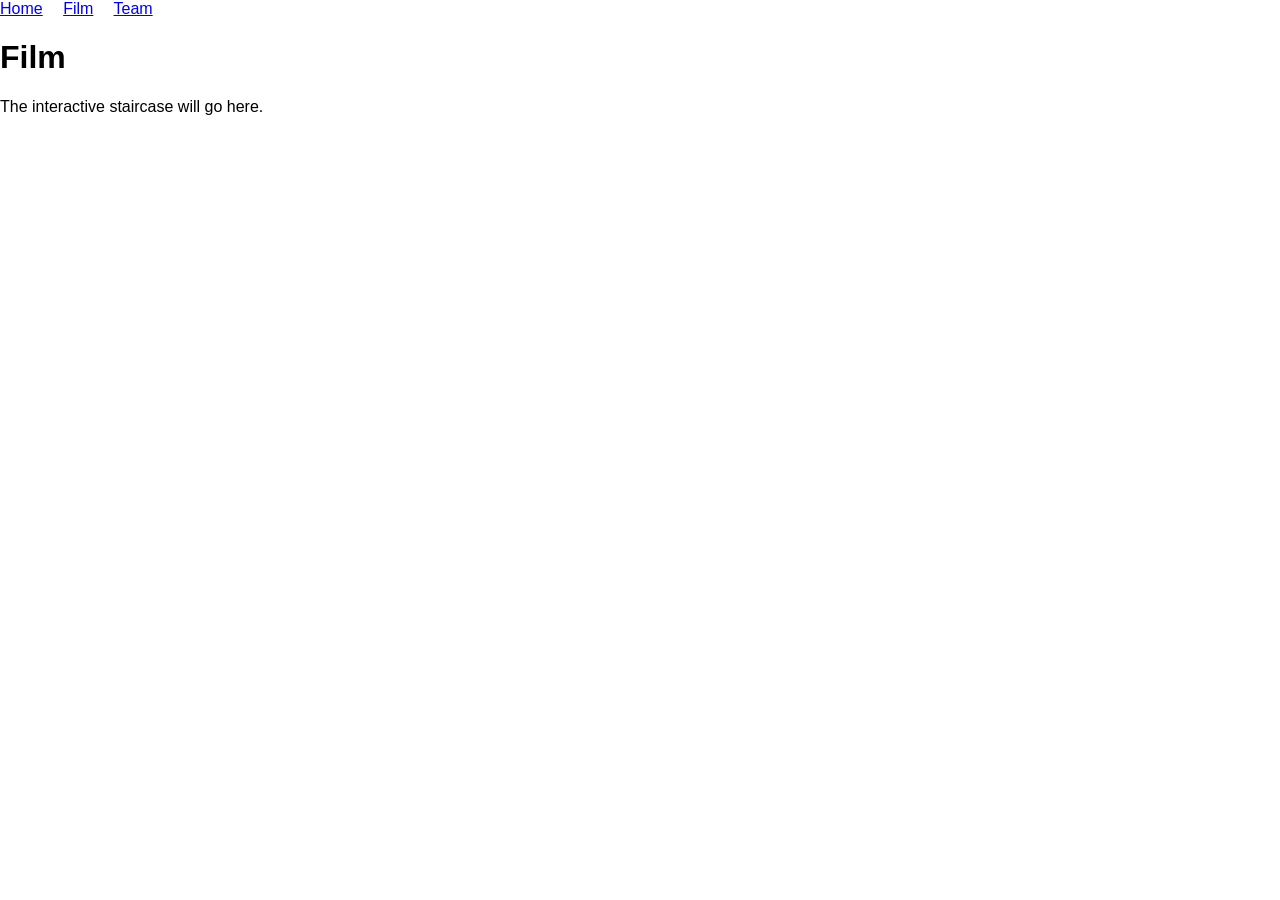
==== film/index.html @ 556e0978 "Initial commit" ====
<!DOCTYPE html>
<html lang="en">
<head>
  <meta charset="UTF-8">
  <title>Film | POV: You're D2 Food</title>
  <link rel="stylesheet" href="../style.css">
</head>
<body>
  <nav class="navbar">
    <a href="../">Home</a>
    <a href="./" class="current">Film</a>
    <a href="../team/">Team</a>
  </nav>

  <h1>Film</h1>
  <p>The interactive staircase will go here.</p>
</body>
</html>
---- style.css ----
/* Step 1: no real styling yet. Just enough to read the page. */
body {
  font-family: Arial, sans-serif;
  margin: 0;
}

.navbar a {
  margin-right: 16px;
}
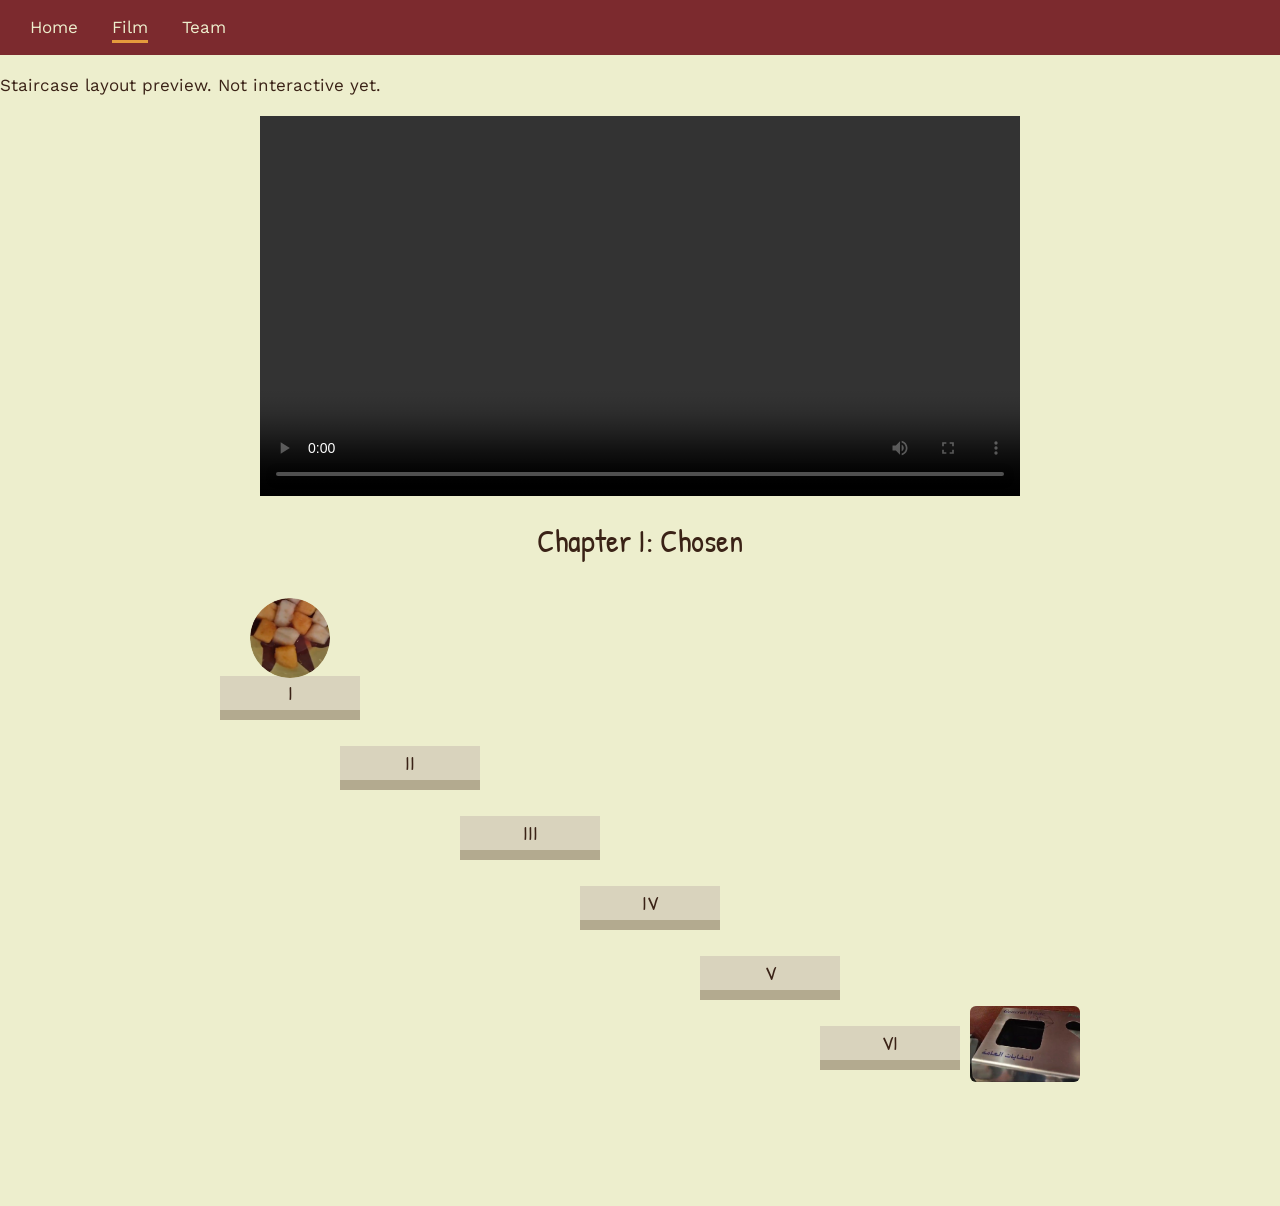
==== commit 40552a35: "Add styling and static staircase layout" ====
--- a/film/index.html
+++ b/film/index.html
@@ -2,17 +2,45 @@
 <html lang="en">
 <head>
   <meta charset="UTF-8">
+  <meta name="viewport" content="width=device-width, initial-scale=1">
   <title>Film | POV: You're D2 Food</title>
+
+  <link rel="preconnect" href="https://fonts.googleapis.com">
+  <link href="https://fonts.googleapis.com/css2?family=Patrick+Hand&family=Work+Sans:wght@400;500&display=swap" rel="stylesheet">
+
   <link rel="stylesheet" href="../style.css">
 </head>
-<body>
+<body class="film-page">
+
   <nav class="navbar">
     <a href="../">Home</a>
     <a href="./" class="current">Film</a>
     <a href="../team/">Team</a>
   </nav>
 
-  <h1>Film</h1>
-  <p>The interactive staircase will go here.</p>
+  <div class="film-intro">
+    <p>Staircase layout preview. Not interactive yet.</p>
+  </div>
+
+  <!-- Plain video tag for now, full native controls, no chapter locking yet -->
+  <div class="video-box">
+    <video src="../assets/film.mp4" controls preload="auto"></video>
+    <p id="chapter-label" class="chapter-label">Chapter I: Chosen</p>
+  </div>
+
+  <!-- Static staircase. The plate's position is hardcoded here for now. -->
+  <div id="stairs" class="stairs">
+    <div class="step" style="left:20px; top:90px;">I</div>
+    <div class="step" style="left:140px; top:160px;">II</div>
+    <div class="step" style="left:260px; top:230px;">III</div>
+    <div class="step" style="left:380px; top:300px;">IV</div>
+    <div class="step" style="left:500px; top:370px;">V</div>
+    <div class="step" style="left:620px; top:440px;">VI</div>
+
+    <img id="bin" class="bin" src="../assets/bin.jpg" alt="The general waste bin at D2">
+    <img id="plate" class="plate" src="../assets/plate.png" alt="A plate of food"
+         style="left: 50px; top: 12px;">
+  </div>
+
 </body>
 </html>
--- a/style.css
+++ b/style.css
@@ -1,9 +1,332 @@
-/* Step 1: no real styling yet. Just enough to read the page. */
+/* =========================================================
+   Colors (all taken from our film):
+   tray red     #7c2a2e   the red trays at D2
+   chocolate    #3a2216   the chocolate sauce (used for text)
+   pistachio    #edeecd   the pistachio sauce (starting background)
+   mango        #e59a3c   the mango pieces
+   steel        #c2c8cd   the steel trash bin (ending background)
+   ========================================================= */
+
+
+/* ---------- Basic page setup ---------- */
 body {
-  font-family: Arial, sans-serif;
   margin: 0;
+  font-family: "Work Sans", Arial, sans-serif;
+  font-size: 17px;
+  line-height: 1.6;
+  color: #3a2216;
+  background-color: #edeecd;
+}
+
+/* Headings use the handwritten font, like the caption in our film */
+h1, h2 {
+  font-family: "Patrick Hand", "Comic Sans MS", cursive;
+  font-weight: normal;
+}
+
+h1 {
+  font-size: 44px;
+}
+
+h2 {
+  font-size: 32px;
+}
+
+
+/* ---------- Navbar ---------- */
+.navbar {
+  background-color: #7c2a2e;
+  padding: 14px 30px;
+  position: relative;
+  z-index: 20;
 }
 
 .navbar a {
-  margin-right: 16px;
-}
+  color: #edeecd;
+  text-decoration: none;
+  margin-right: 28px;
+  font-size: 17px;
+}
+
+.navbar a:hover {
+  text-decoration: underline;
+}
+
+/* The page you are on is marked with a mango underline */
+.navbar a.current {
+  border-bottom: 3px solid #e59a3c;
+  padding-bottom: 3px;
+}
+
+
+/* ---------- Button (used on home and ending screen) ---------- */
+.button {
+  display: inline-block;
+  background-color: #e59a3c;
+  color: #3a2216;
+  font-family: "Work Sans", Arial, sans-serif;
+  font-size: 17px;
+  font-weight: 500;
+  text-decoration: none;
+  padding: 12px 28px;
+  border: none;
+  border-radius: 30px;
+  cursor: pointer;
+}
+
+.button:hover {
+  background-color: #edeecd;
+}
+
+
+/* ---------- Home page ---------- */
+.hero {
+  background-image: url("assets/hero.jpg");
+  background-size: cover;
+  background-position: center;
+  height: 85vh;
+}
+
+/* A see-through dark layer on top of the photo so the white text is readable */
+.hero-dark-layer {
+  background-color: rgba(30, 18, 12, 0.55);
+  height: 100%;
+  text-align: center;
+  padding-top: 22vh;
+  box-sizing: border-box;
+}
+
+.hero-title {
+  color: white;
+  font-size: 80px;
+  margin: 0;
+}
+
+.hero-tagline {
+  color: white;
+  font-size: 20px;
+  font-style: italic;
+  margin-bottom: 36px;
+}
+
+.synopsis {
+  max-width: 620px;
+  margin: 50px auto;
+  padding: 0 24px;
+}
+
+
+/* ---------- Film page ---------- */
+
+/* The background slowly changes color as the plate moves down (see script.js) */
+.film-page {
+  transition: background-color 2s;
+}
+
+/* Ready screen: covers the page until the visitor presses Begin. */
+.intro {
+  position: fixed;
+  top: 0;
+  left: 0;
+  width: 100%;
+  height: 100%;
+  background-color: rgba(20, 14, 12, 0.94);
+  text-align: center;
+  padding-top: 28vh;
+  box-sizing: border-box;
+  opacity: 1;
+  visibility: visible;
+  transition: opacity 1s;
+  z-index: 10;
+}
+
+.intro h1 {
+  color: white;
+  font-size: 56px;
+  margin: 0 0 20px 0;
+}
+
+.intro-rules {
+  color: white;
+  font-size: 18px;
+  margin-bottom: 34px;
+}
+
+/* Added by script.js once the visitor presses Begin */
+.intro.hide {
+  opacity: 0;
+  visibility: hidden;
+}
+
+.video-box {
+  text-align: center;
+  margin: 10px auto 0 auto;
+  max-width: 760px;
+  padding: 0 20px;
+}
+
+.video-box video {
+  width: 100%;
+  background-color: black;
+}
+
+.chapter-label {
+  font-family: "Patrick Hand", "Comic Sans MS", cursive;
+  font-size: 32px;
+  margin: 10px 0 0 0;
+}
+
+.instructions {
+  font-size: 17px;
+  font-weight: 500;
+  color: #7c2a2e;
+  margin-top: 6px;
+}
+
+/* The staircase area. Steps and the plate are placed inside it with left/top. */
+.stairs {
+  position: relative;
+  width: 880px;
+  height: 560px;
+  margin: 20px auto 60px auto;
+}
+
+/* Each step looks like a block of stairs */
+.step {
+  position: absolute;
+  width: 140px;
+  height: 34px;
+  background-color: #d9d3bd;
+  border-bottom: 10px solid #b3aa8f;
+  font-family: "Patrick Hand", "Comic Sans MS", cursive;
+  font-size: 20px;
+  text-align: center;
+  line-height: 34px;
+  transition: opacity 1s;
+}
+
+/* Where each step sits: every step is lower and further right than the last one */
+#step-0 { left: 20px;  top: 90px;  }
+#step-1 { left: 140px; top: 160px; }
+#step-2 { left: 260px; top: 230px; }
+#step-3 { left: 380px; top: 300px; }
+#step-4 { left: 500px; top: 370px; }
+#step-5 { left: 620px; top: 440px; }
+
+/* Step the plate has already left */
+.step.done {
+  opacity: 0.45;
+}
+
+/* Step the plate is on right now */
+.step.current {
+  background-color: #7c2a2e;
+  border-bottom-color: #4f1a1d;
+  color: #edeecd;
+}
+
+/* The trash bin at the bottom of the stairs */
+.bin {
+  position: absolute;
+  left: 770px;
+  top: 420px;
+  width: 110px;
+  border-radius: 6px;
+}
+
+/* The plate the visitor drags */
+.plate {
+  position: absolute;
+  width: 80px;
+  height: 80px;
+  border-radius: 50%;
+  cursor: not-allowed;
+  transition: left 0.4s, top 0.4s, transform 0.8s, opacity 0.8s;
+}
+
+/* When the chapter is over, the plate glows so the visitor knows they can move it */
+.plate.unlocked {
+  cursor: grab;
+  animation: glow 1.4s infinite;
+}
+
+@keyframes glow {
+  0%   { box-shadow: 0 0 0 0 rgba(229, 154, 60, 0.9); }
+  100% { box-shadow: 0 0 0 16px rgba(229, 154, 60, 0); }
+}
+
+/* While dragging, turn the transition off so the plate follows the mouse exactly */
+.plate.dragging {
+  cursor: grabbing;
+  transition: none;
+  animation: none;
+}
+
+/* The plate shrinks and disappears into the bin */
+.plate.thrown-away {
+  transform: scale(0.1);
+  opacity: 0;
+}
+
+/* The ending screen covers everything, but stays invisible until the end */
+.ending {
+  position: fixed;
+  top: 0;
+  left: 0;
+  width: 100%;
+  height: 100%;
+  background-color: rgba(20, 14, 12, 0.94);
+  text-align: center;
+  padding-top: 30vh;
+  box-sizing: border-box;
+  opacity: 0;
+  visibility: hidden;
+  transition: opacity 2s;
+}
+
+.ending.show {
+  opacity: 1;
+  visibility: visible;
+}
+
+.ending-caption {
+  font-family: "Patrick Hand", "Comic Sans MS", cursive;
+  font-size: 56px;
+  line-height: 1.2;
+  color: white;
+  margin-bottom: 40px;
+}
+
+
+/* ---------- Team page ---------- */
+.team {
+  text-align: center;
+  margin-top: 40px;
+}
+
+/* inline-block puts the three members next to each other */
+.member {
+  display: inline-block;
+  margin: 20px 30px;
+}
+
+.member img {
+  width: 170px;
+  height: 170px;
+  border-radius: 50%;
+  object-fit: cover;
+  border: 5px solid #7c2a2e;
+}
+
+.member p {
+  font-family: "Patrick Hand", "Comic Sans MS", cursive;
+  font-size: 26px;
+  margin: 8px 0 0 0;
+}
+
+.credits {
+  max-width: 620px;
+  margin: 40px auto 60px auto;
+  padding: 0 24px;
+  text-align: center;
+}
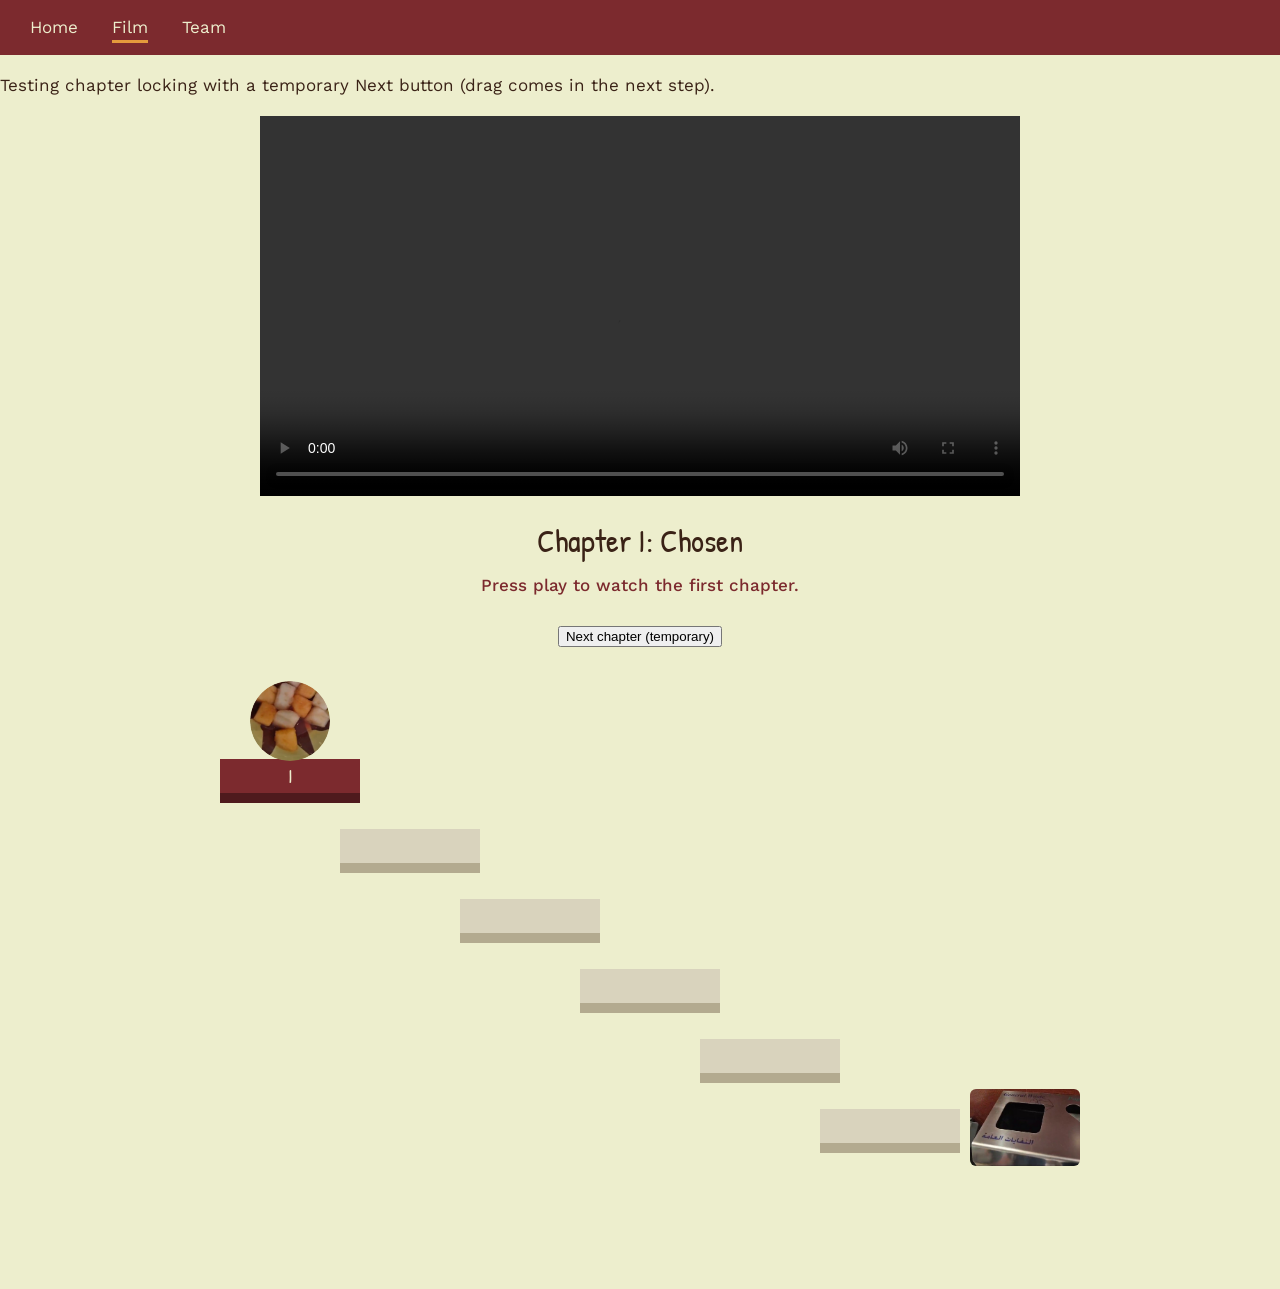
==== commit 92f6f9c5: "Add chapter timing and locking logic" ====
--- a/film/index.html
+++ b/film/index.html
@@ -19,28 +19,29 @@
   </nav>
 
   <div class="film-intro">
-    <p>Staircase layout preview. Not interactive yet.</p>
+    <p>Testing chapter locking with a temporary Next button (drag comes in the next step).</p>
   </div>
 
-  <!-- Plain video tag for now, full native controls, no chapter locking yet -->
   <div class="video-box">
-    <video src="../assets/film.mp4" controls preload="auto"></video>
+    <video id="film" src="../assets/film.mp4" controls preload="auto"></video>
     <p id="chapter-label" class="chapter-label">Chapter I: Chosen</p>
+    <p id="instructions" class="instructions">Press play to watch the first chapter.</p>
+    <!-- Temporary: real dragging replaces this button in the next step -->
+    <button id="next-btn" style="margin-top: 10px;">Next chapter (temporary)</button>
   </div>
 
-  <!-- Static staircase. The plate's position is hardcoded here for now. -->
   <div id="stairs" class="stairs">
-    <div class="step" style="left:20px; top:90px;">I</div>
-    <div class="step" style="left:140px; top:160px;">II</div>
-    <div class="step" style="left:260px; top:230px;">III</div>
-    <div class="step" style="left:380px; top:300px;">IV</div>
-    <div class="step" style="left:500px; top:370px;">V</div>
-    <div class="step" style="left:620px; top:440px;">VI</div>
+    <div class="step" id="step-0"></div>
+    <div class="step" id="step-1"></div>
+    <div class="step" id="step-2"></div>
+    <div class="step" id="step-3"></div>
+    <div class="step" id="step-4"></div>
+    <div class="step" id="step-5"></div>
 
     <img id="bin" class="bin" src="../assets/bin.jpg" alt="The general waste bin at D2">
-    <img id="plate" class="plate" src="../assets/plate.png" alt="A plate of food"
-         style="left: 50px; top: 12px;">
+    <img id="plate" class="plate" src="../assets/plate.png" alt="A plate of food">
   </div>
 
+  <script src="../script.js"></script>
 </body>
 </html>
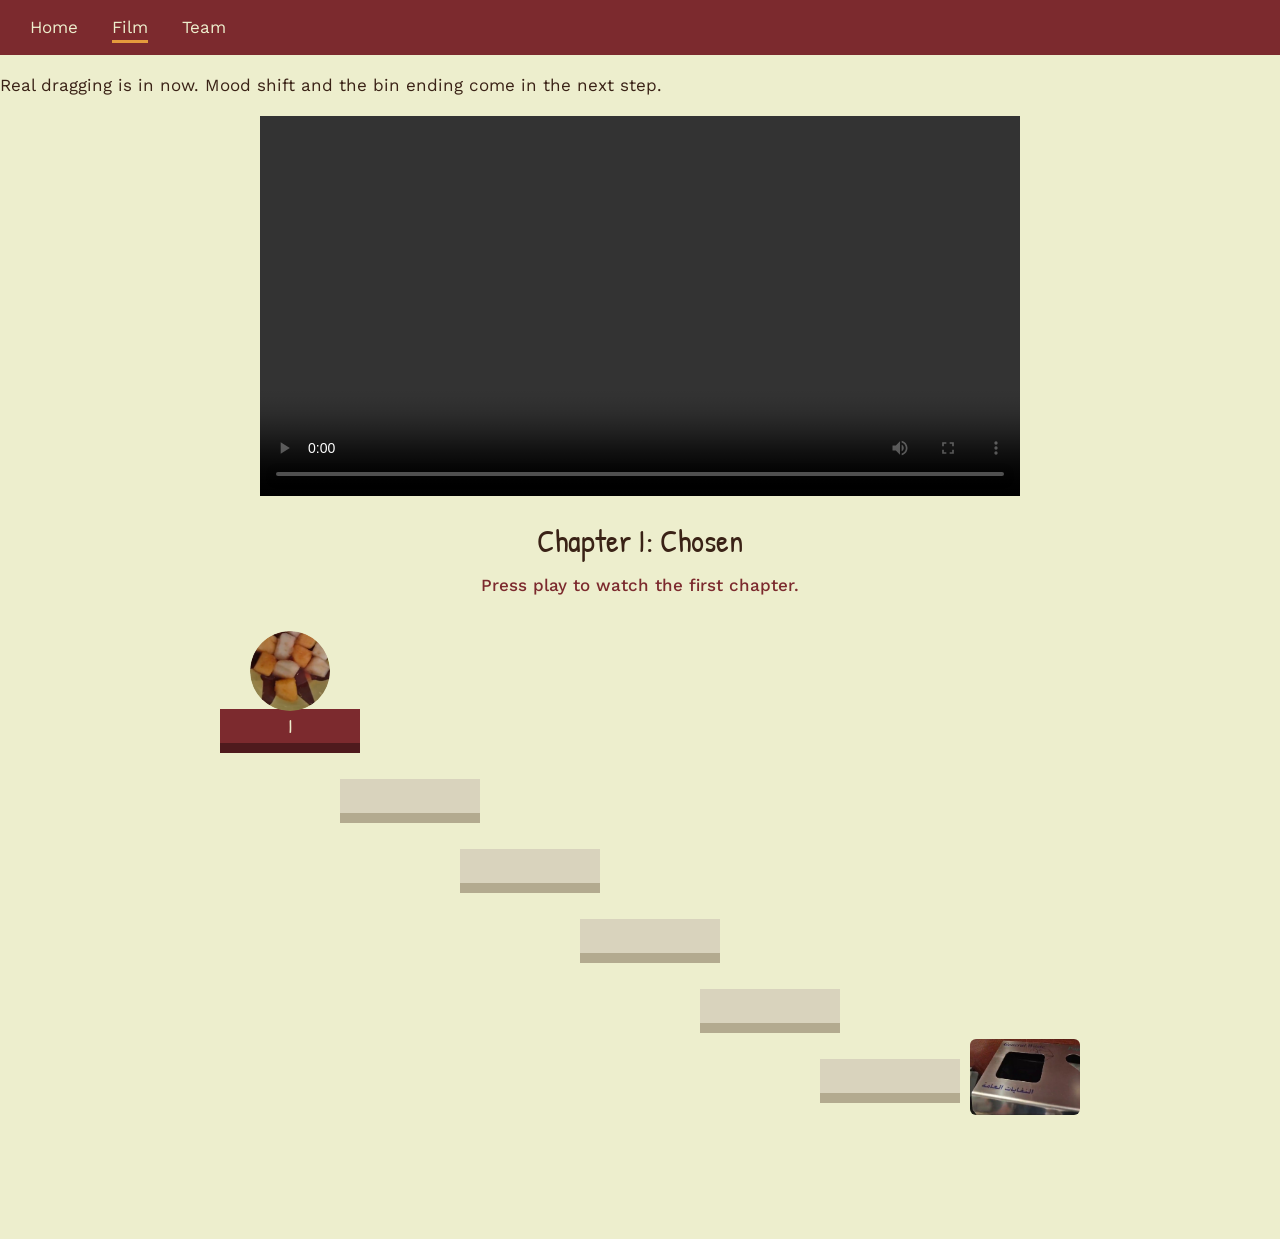
==== commit 8325ad73: "Replace button with draggable plate" ====
--- a/film/index.html
+++ b/film/index.html
@@ -19,15 +19,13 @@
   </nav>
 
   <div class="film-intro">
-    <p>Testing chapter locking with a temporary Next button (drag comes in the next step).</p>
+    <p>Real dragging is in now. Mood shift and the bin ending come in the next step.</p>
   </div>
 
   <div class="video-box">
     <video id="film" src="../assets/film.mp4" controls preload="auto"></video>
     <p id="chapter-label" class="chapter-label">Chapter I: Chosen</p>
     <p id="instructions" class="instructions">Press play to watch the first chapter.</p>
-    <!-- Temporary: real dragging replaces this button in the next step -->
-    <button id="next-btn" style="margin-top: 10px;">Next chapter (temporary)</button>
   </div>
 
   <div id="stairs" class="stairs">
@@ -38,8 +36,8 @@
     <div class="step" id="step-4"></div>
     <div class="step" id="step-5"></div>
 
-    <img id="bin" class="bin" src="../assets/bin.jpg" alt="The general waste bin at D2">
-    <img id="plate" class="plate" src="../assets/plate.png" alt="A plate of food">
+    <img id="bin" class="bin" src="../assets/bin.jpg" alt="The general waste bin at D2" draggable="false">
+    <img id="plate" class="plate" src="../assets/plate.png" alt="A plate of food" draggable="false">
   </div>
 
   <script src="../script.js"></script>
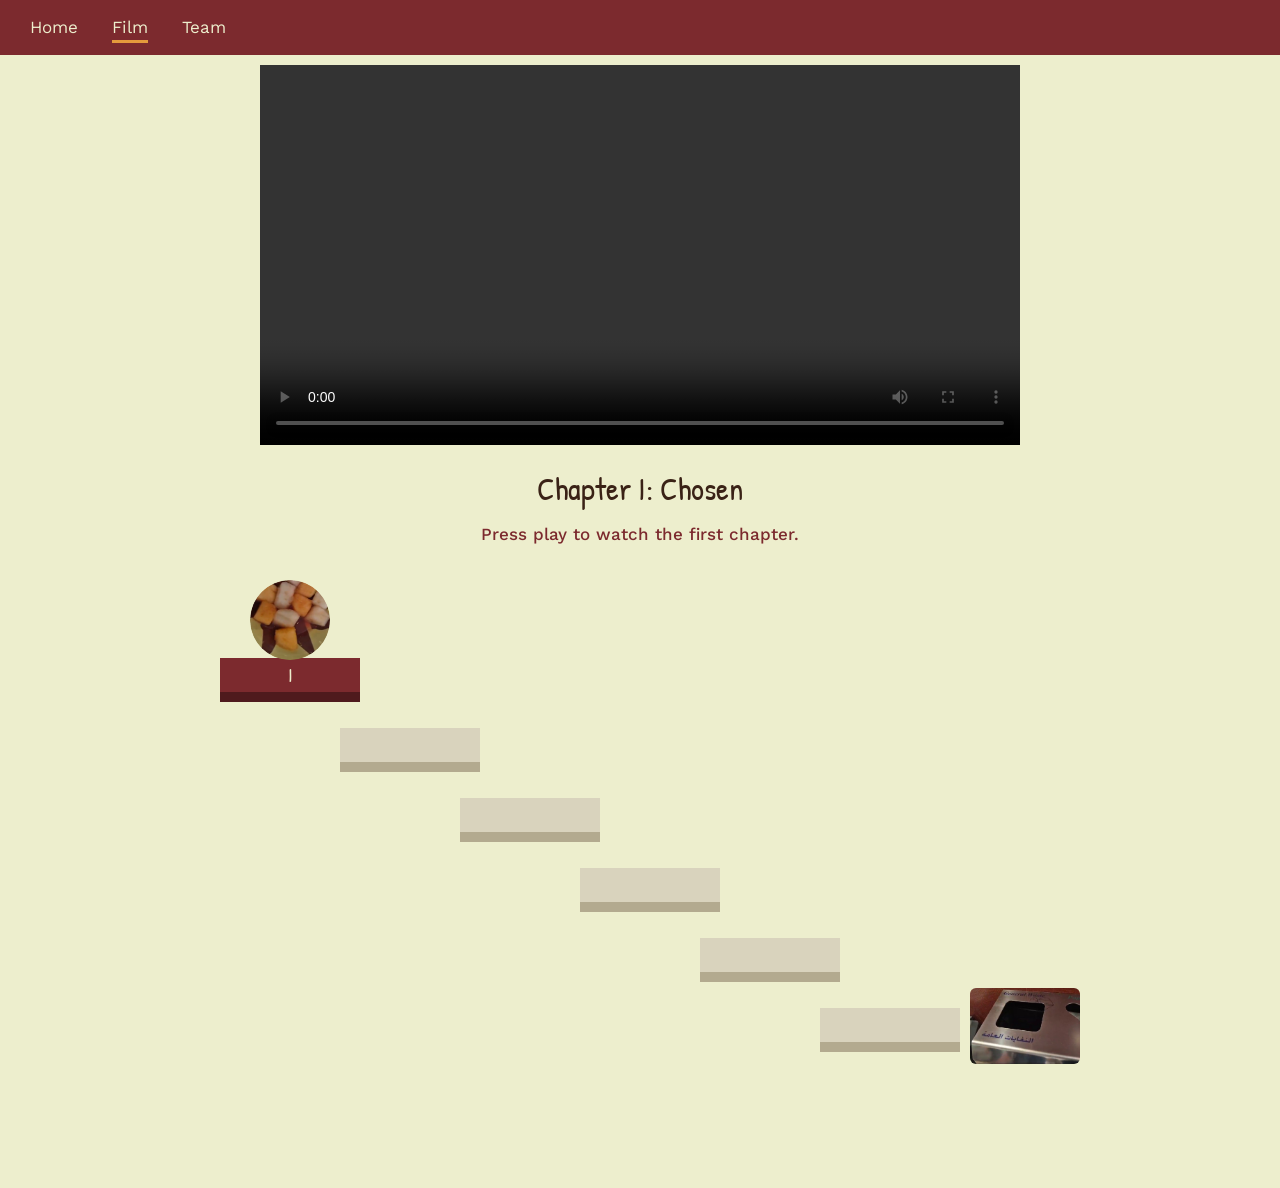
==== commit 378ea167: "Add mood shift and ending sequence" ====
--- a/film/index.html
+++ b/film/index.html
@@ -14,20 +14,17 @@
 
   <nav class="navbar">
     <a href="../">Home</a>
-    <a href="./" class="current">Film</a>
+    <a href="../film/" class="current">Film</a>
     <a href="../team/">Team</a>
   </nav>
-
-  <div class="film-intro">
-    <p>Real dragging is in now. Mood shift and the bin ending come in the next step.</p>
-  </div>
-
+  <!-- One video for the whole film. script.js only lets it play one chapter at a time. -->
   <div class="video-box">
     <video id="film" src="../assets/film.mp4" controls preload="auto"></video>
     <p id="chapter-label" class="chapter-label">Chapter I: Chosen</p>
     <p id="instructions" class="instructions">Press play to watch the first chapter.</p>
   </div>
 
+  <!-- The staircase. Each step is one chapter. The bin waits at the bottom. -->
   <div id="stairs" class="stairs">
     <div class="step" id="step-0"></div>
     <div class="step" id="step-1"></div>
@@ -37,7 +34,15 @@
     <div class="step" id="step-5"></div>
 
     <img id="bin" class="bin" src="../assets/bin.jpg" alt="The general waste bin at D2" draggable="false">
+
+    <!-- draggable="false" stops the browser's own image dragging so our code can move it -->
     <img id="plate" class="plate" src="../assets/plate.png" alt="A plate of food" draggable="false">
+  </div>
+
+  <!-- Ending screen. Hidden until the plate goes into the bin. -->
+  <div id="ending" class="ending">
+    <p class="ending-caption">Don't waste me.<br>Please eat me.</p>
+    <button id="watch-again" class="button">Watch again</button>
   </div>
 
   <script src="../script.js"></script>
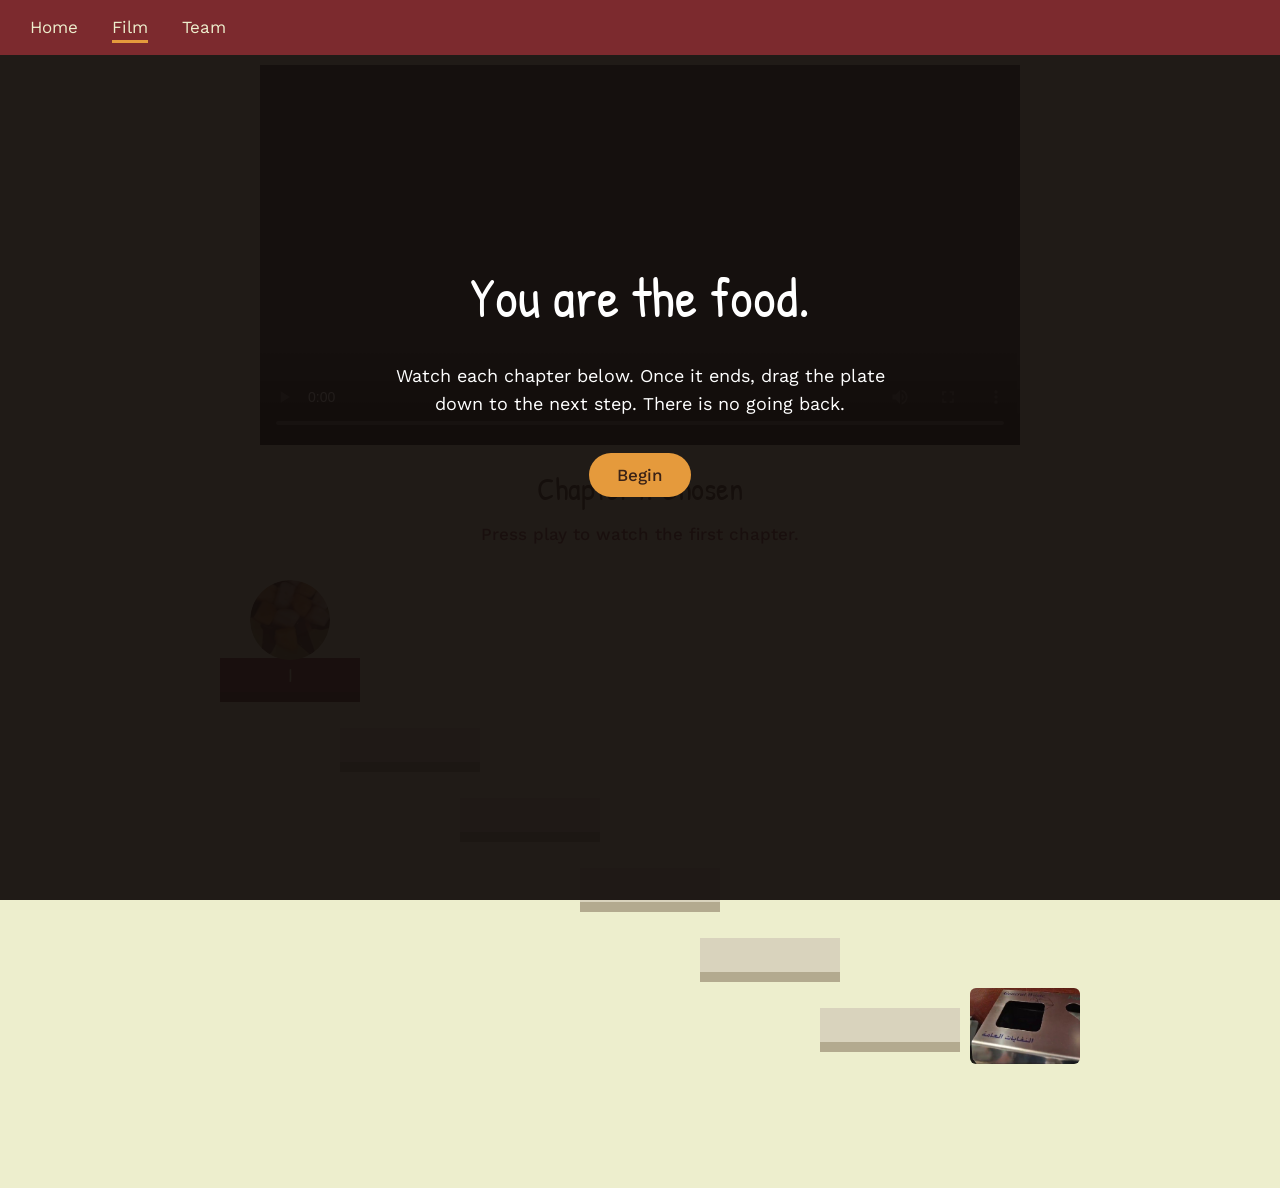
==== commit 1737b05a: "Add ready screen and final polish" ====
--- a/film/index.html
+++ b/film/index.html
@@ -17,6 +17,18 @@
     <a href="../film/" class="current">Film</a>
     <a href="../team/">Team</a>
   </nav>
+
+  <!-- Ready screen. Covers the page until the visitor presses Begin.
+       This is the only place the rules are explained. -->
+  <div id="intro" class="intro show">
+    <h1>You are the food.</h1>
+    <p class="intro-rules">
+      Watch each chapter below. Once it ends, drag the plate<br>
+      down to the next step. There is no going back.
+    </p>
+    <button id="begin-button" class="button">Begin</button>
+  </div>
+
   <!-- One video for the whole film. script.js only lets it play one chapter at a time. -->
   <div class="video-box">
     <video id="film" src="../assets/film.mp4" controls preload="auto"></video>
